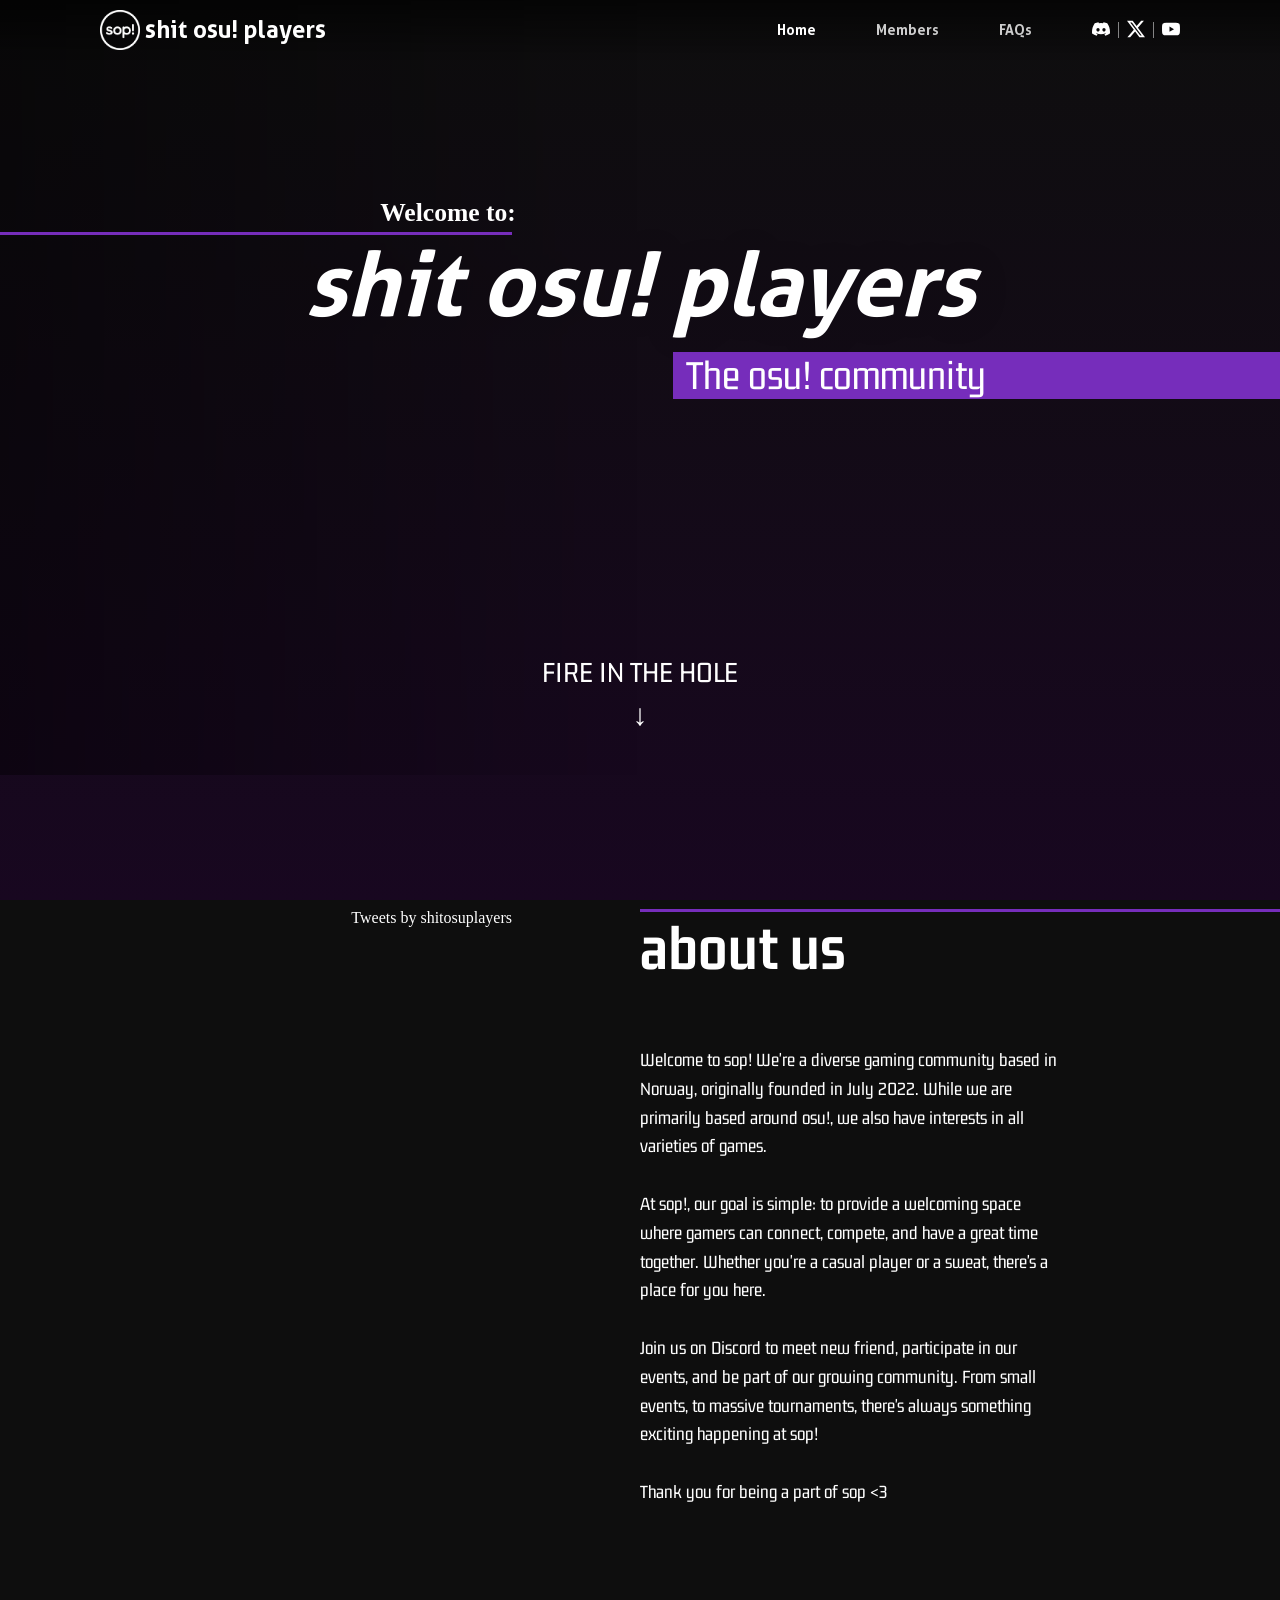
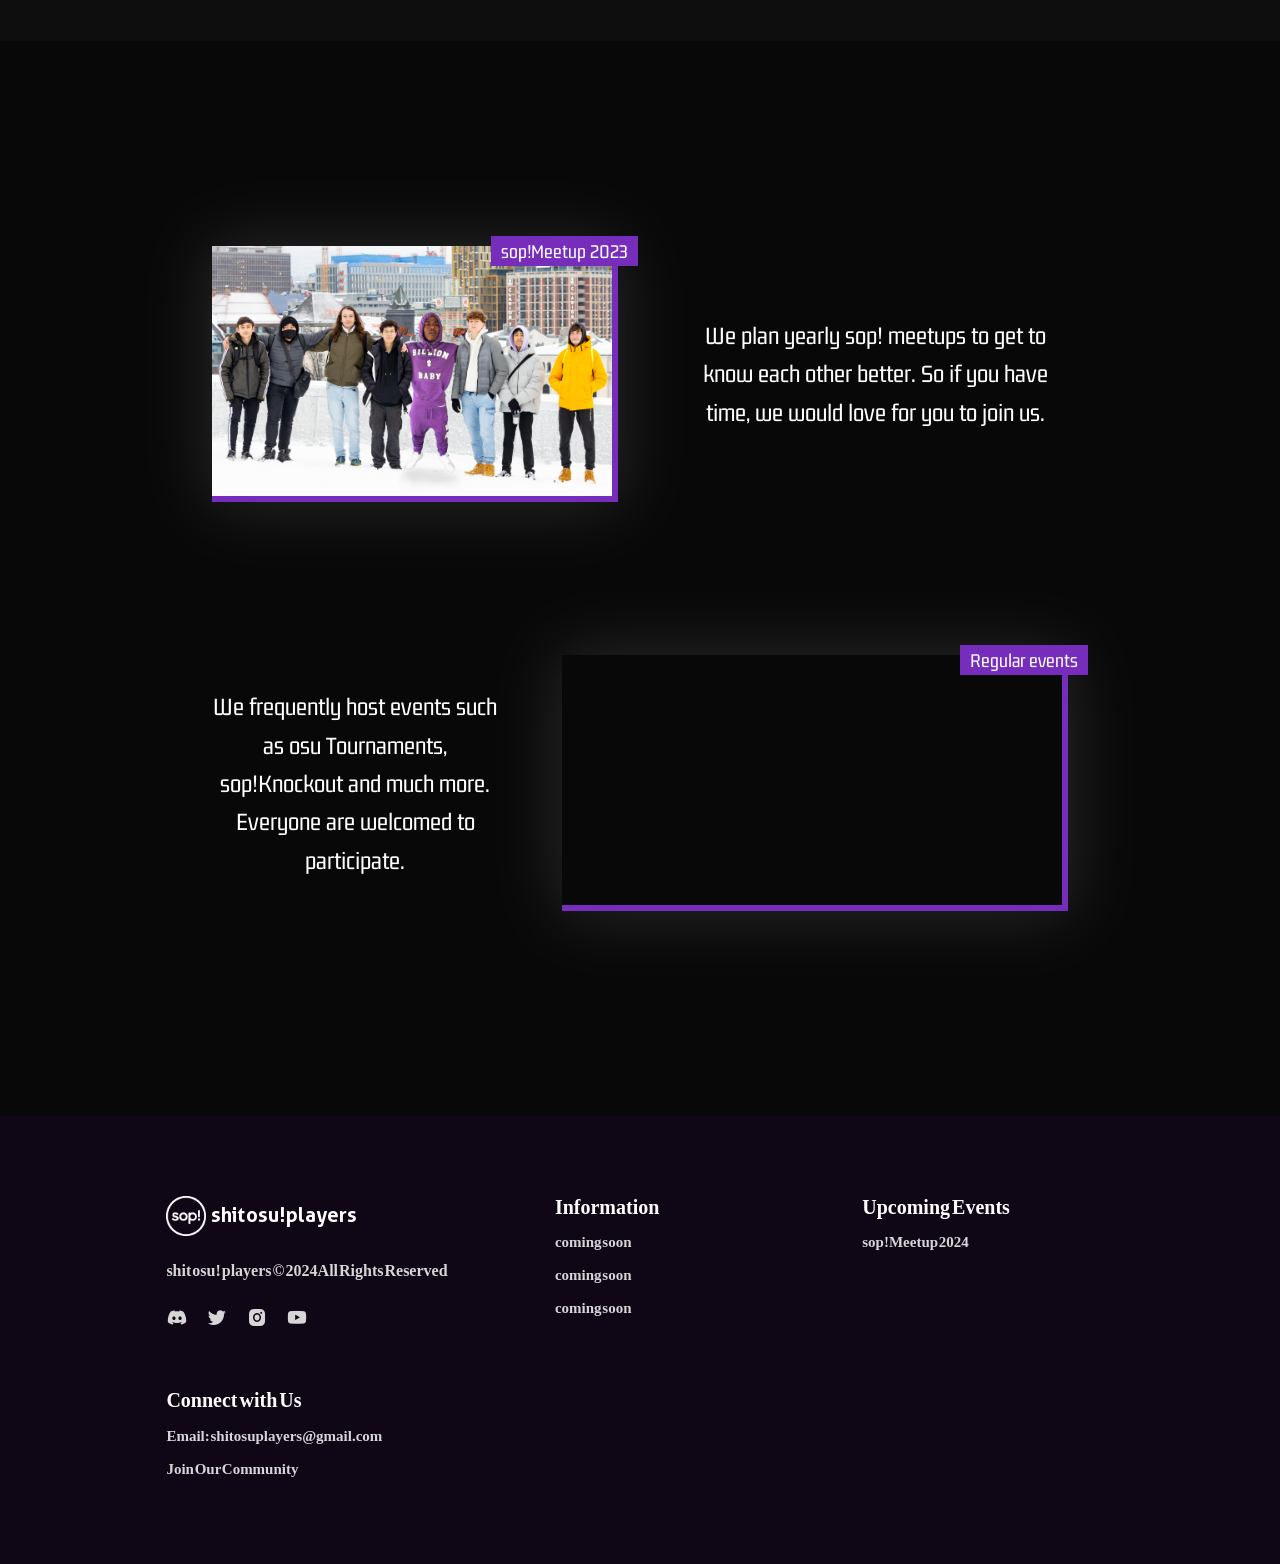
==== index.html @ b271f09a "File restructing Reorganized the file structure" ====
<!DOCTYPE html>
<html lang="en">

<head>
    <meta charset="UTF-8">
    <meta name="viewport" content="width=device-width, initial-scale=1.0">
    <title>shit osu! players</title>
    <link rel="stylesheet" href="/css/style.css">
    <link rel="stylesheet" href="/css/index.css">
    <link rel="stylesheet" href="https://cdn.jsdelivr.net/npm/boxicons@latest/css/boxicons.min.css">
</head>

<body>

    <div id="bgGrad"></div>

    <header>
        <div id="headerSolid" class="headerSolid"></div>
        <div class="navbar">
            <div class="nav-branding">
                <a href="/index.html"><img src="/media/images/logos/sopWhiteOutline.png" class="logo-img"
                        data-alt-src="/media/images/logos/sop.png"></a>
                <h1>shit osu! players</h1>
            </div>

            <ul class="nav-menu">
                <li class="nav-item.active">
                    <a href="/index.html">Home</a>
                </li>
                <li class="nav-item">
                    <a href="/html/members.html">Members</a>
                </li>
                <li class="nav-item">
                    <a href="/html/faqs.html">FAQs</a>
                </li>

                <li class="nav-socials">
                    <a href="https://discord.gg/Ur7tB2aVwm" target="_blank">
                        <img src="/media/images/icons/socials/discord-mark-white.svg">
                    </a>

                    <div class="vertical-seperator"></div>

                    <a href="https://x.com/shitosuplayers" target="_blank">
                        <img src="/media/images/icons/socials/x-mark-white.svg">
                    </a>

                    <div class="vertical-seperator"></div>

                    <a href="https://youtube.com/@shitosuplayers/" target="_blank">
                        <img src="/media/images/icons/socials/youtube-mark-white.svg">
                    </a>
                </li>
            </ul>

            <div class="hamburger">
                <span class="bar"></span>
                <span class="bar"></span>
                <span class="bar"></span>
            </div>
        </div>
    </header>

    <main>
        <div class="hero">
            <div class="gradLeft"></div>
            <div class="gradBottom"></div>
            <div class="hero-container">
                <h1 class="welcomeTo">Welcome to:</h1>
                <div class="divLine"></div>
                <p class="sop">shit osu! players</p>
                <div class="textBox">
                    <p>The osu! community</p>
                </div>
            </div>
            <div class="scrollDown">
                <p>FIRE IN THE HOLE</p>
                <p>↓</p>
            </div>
            <video autoplay muted loop>
                <source src="/media/videos/hy_gameplay.mp4" type="video/mp4">
            </video>
        </div>

        <div class="about-us">

            <div class="twitterWidget">
                <a id="twitterTimeline" class="twitter-timeline" data-lang="en" data-width="30vw" data-dnt="true"
                    data-theme="dark" href="https://twitter.com/shitosuplayers?ref_src=twsrc%5Etfw">Tweets by
                    shitosuplayers</a>
                <script async src="https://platform.twitter.com/widgets.js" charset="utf-8"></script>
            </div>

            <div class="about-us-container">
                <div class="divLine"></div>
                <h1>about us</h1>
                <p>Welcome to sop! We're a diverse gaming community based in Norway, originally founded in July 2022.
                    While we are primarily based around osu!, we also have interests in all varieties of games.<br>
                    <br>
                    At sop!, our goal is simple: to provide a welcoming space where gamers can connect, compete, and
                    have a great time together. Whether you're a casual player or a sweat, there's a place for
                    you here.<br>
                    <br>
                    Join us on Discord to meet new friend, participate in our events, and be part of our growing
                    community. From small events, to massive tournaments, there's always something exciting happening at
                    sop!<br>
                    <br>
                    Thank you for being a part of sop <3</p>
            </div>
        </div>

        <div class="insight">

            <div class="bgContainer">
                <img class="bg" id="sopMeetupBg" src="/media/images/opera.jpg">
                <video class="bg" id="sopEventsBg" src="/media/videos/knockout.mp4" autoplay loop muted></video>
            </div>

            <div class="section sopMeetup">
                <div class="image-container">
                    <div class="imageTag">sop!Meetup 2023 </div>
                    <img src="/media/images/sopMeetup2023.jpg">
                </div>
                <p>We plan yearly sop! meetups to get to know each other better. So if you have time, we would love for
                    you to join us.</p>
            </div>

            <div class="section sopEvents">
                <p>We frequently host events such as osu Tournaments, sop!Knockout and much more.
                    Everyone are welcomed to participate.</p>
                <div class="image-container">
                    <div class="imageTag">Regular events</div>
                    <video src="/media/videos/knockout.mp4" autoplay muted loop></video>
                </div>
            </div>
        </div>
    </main>

    <footer>
        <div class="footer-content">
            <div class="footer-branding">
                <img src="/media/images/logos/sopWhiteOutline.png" alt="">
                <h1>shit osu! players</h1>
            </div>
            <p>shit osu! players © 2024 All Rights Reserved</p>
            <div class="socials">
                <a href="https://discord.gg/Ur7tB2aVwm" target="_blank"><i class='bx bxl-discord-alt'></i></a>
                <a href="https://x.com/shitosuplayers" target="_blank"><i class='bx bxl-twitter'></i></a>
                <a href="https://instagram.com/shitosuplayers/" target="_blank"><i class='bx bxl-instagram-alt'></i></a>
                <a href="https://youtube.com/@shitosuplayers" target="_blank"><i class='bx bxl-youtube'></i></a>
            </div>
        </div>

        <div class="footer-content">
            <h4>Information</h4>
            <li><a href="">coming soon</a></li>
            <li><a href="">coming soon</a></li>
            <li><a href="">coming soon</a></li>
        </div>

        <div class="footer-content">
            <h4>Upcoming Events</h4>
            <li><a href="">sop!Meetup 2024</a></li>
            <li><a href=""></a></li>
        </div>

        <div class="footer-content">
            <h4>Connect with Us</h4>
            <li><a href="mailto:shitosuplayers@gmail.com" target="_blank">Email: shitosuplayers@gmail.com</a></li>
            <li><a href="https://discord.gg/Ur7tB2aVwm" target="_blank">Join Our Community</a></li>
        </div>
    </footer>

    <script src="/js/siteFrame.js"></script>
    <script src="/js/script.js"></script>
    <script src="/js/index.js"></script>
</body>
</html>
---- css/style.css ----
/* GLOBAL STYLING */

:root {
    --background: rgb(14, 14, 14);
    --backgroundGrad: rgb(24, 7, 32);
    --text: white;
    --sopPurple: rgb(118, 45, 187);
}

* {
    color: var(--text);
    margin: 0;
    padding: 0;
    box-sizing: border-box;
    text-decoration: none;
    list-style: none;
}

@font-face {
    font-family: Aller;
    src: url(/media/fonts/Aller_Bold.ttf);
}

@font-face {
    font-family: Gemunu;
    src: url(/media/fonts/GemunuLibre.ttf);
}

body {
    background-color: var(--background);
    overflow-x: hidden;
}

body::-webkit-scrollbar {
    width: 8px;
}

body::-webkit-scrollbar-track {
    background-color: rgb(92, 92, 92);
}

body::-webkit-scrollbar-thumb {
    background-color: rgb(200, 200, 200);
    border-radius: 100vw;
    transition: ease-in-out 0.5s;
}

body::-webkit-scrollbar-thumb:hover {
    background-color: rgb(150, 150, 150);
    transition: ease-in-out 0.5s;
}

#bgGrad {
    background: linear-gradient(var(--background), var(--backgroundGrad));
    width: 100vw;
    height: 100vh;
    top: 0;
    position: fixed;
    z-index: -100;
}

header {
    height: 60px;
    width: 100%;
    padding: 10px 100px;
    background: linear-gradient(rgba(0, 0, 0, 0.6), transparent);

    display: flex;
    align-items: center;
    justify-content: center;

    position: fixed;
    top: 0;
    z-index: 1000;
    user-select: none;
}

.headerSolid {
    position: absolute;
    width: 100%;
    height: 100%;
    background: linear-gradient(rgba(0,0,0,0.7), rgba(19,19,19,0.4));
    z-index: -1;
    opacity: 0;
    transition: ease;
    transition: 0.5s ease-out;
    backdrop-filter: blur(6px);
}

.headerSolid.show {
    opacity: 1;
    transition: 0.2s ease-out;
}

.navbar {
    width: 100%;
    height: 100%;
    display: flex;
    justify-content: space-between;
    align-items: center;
    white-space: nowrap;
}

@media screen and (max-width: 1024px) {
    header {
        padding: 10px 5%;
    }
}

@media screen and (max-width: 360px) {
    header {
        height: 45px;
        padding: 5px 5%;
    }

    .nav-branding h1 {
        display: none;
    }
}

.nav-branding {
    display: flex;
    align-items: center;
    height: 100%;
    float: left;
}

.nav-branding a {
    height: 100%;
    width: auto;
}

.nav-branding img {
    height: 100%;
    width: auto;
    margin-right: 5px;
    transition: transform 0.3s ease;
}

.nav-branding img:hover {
    transform: scale(1.1);
}

header h1 {
    font-family: Aller;
    font-size: 1.5em;
}

.nav-menu {
    height: 100%;
    float: right;
    display: flex;
    align-items: center;
    gap: 60px;
}

.nav-menu a {
    font-size: 14px;
    font-family: Aller;
    transition: ease-out 0.1s;
}

.nav-item a {
    opacity: 0.8;
}

.nav-item.active a {
    opacity: 1;
}

.nav-menu a:hover {
    transform: scale(1.1);
}

.navbar img {
    height: 100%;
}

.nav-socials {
    height: 100%;
    width: auto;
    gap: 8px;
    display: flex;
    align-items: center;
}

.nav-socials img {
    height: 100px;
    width: 100px;
    max-width: 18px;
    max-height: 18px;
    margin-top: 1px;
}

.vertical-seperator {
    width: 1px;
    height: 40%;
    background-color: white;
    opacity: 50%;
}

.hamburger {
    display: none;
    cursor: pointer;
    float: right;
}

.bar {
    display: block;
    width: 25px;
    height: 3px;
    margin: 5px auto;
    -webkit-transition: all 0.3s ease-in-out;
    transition: all 0.3s ease-in-out;
    background-color: white;
}

@media (max-width:768px) {
    .hamburger {
        display: block;
    }

    .hamburger.active .bar:nth-child(2) {
        opacity: 0;
    }

    .hamburger.active .bar:nth-child(1) {
        transform: translateY(8px) rotate(45deg);
    }

    .hamburger.active .bar:nth-child(3) {
        transform: translateY(-8px) rotate(-45deg);
    }

    .nav-menu {
        height: auto;
        position: fixed;
        left: 100vw;
        top: 50px;
        gap: 0;
        flex-direction: column;
        background-color: transparent;
        width: 100%;
        text-align: center;

        transition: 0.4s;

        backdrop-filter: blur(6px);
        filter: drop-shadow(0 0 10px black);
    }

    .nav-menu.active {
        left: 0;
    }

    .nav-item {
        margin: 16px 0;
    }

    .nav-socials {
        margin: 16px 0;
        gap: 20px;
    }

    .nav-socials img {
        height: 25px;
    }

    .nav-menu a {
        padding: 10px;
    }
}

footer {
    word-spacing: -3px;
    padding: 80px 13% 70px;
    background-color: #100716;
    display: grid;
    grid-template-columns: repeat(auto-fit, minmax(200px, auto));
    gap: 3.5rem;
    box-shadow: 0 50vh 0 50vh #100716;
}

.footer-branding {
    display: flex;
    align-items: center;
    height: 40px;
}

.footer-branding img {
    height: 100%;
    margin-right: 5px;
}

.footer-branding h1 {
    font-family: Aller;
    font-size: 20px;
}

.footer-content h4 {
    color: fff;
    margin-bottom: 1.2vw;
    font-size: 20px;
    font-family: Microsoft Yi Baiti;
}

.footer-content li {
    margin-bottom: 16px;
}

.footer-content li a {
    font-family: Microsoft Yi Baiti;
    display: block;
    color: #d6d6d6;
    font-size: 15px;
    font-weight: bold;
    transition: 0.2s ease-out;
    width: auto;
}

.footer-content li a:hover {
    transform: translateY(-2px);
}


.footer-content p {
    font-family: Microsoft Yi Baiti;
    color: #d6d6d6;
    font-size: 16px;
    font-weight: bold;
    line-height: 30px;
    margin: 20px 0;
}

.socials i {
    display: inline-block;
    font-size: 22px;
    color: #d6d6d6;
    margin-right: 17px;
    transition: 0.3s ease-out;
}

.socials i:hover {
    color: #fff;
}


@media (max-width:1690px) {
    footer {}
}
---- css/index.css ----
/* all content inside index */
.hero {
    position: relative;
    width: 100vw;
    height: calc(95vh - 80px);
}

.gradLeft {
    width: 50%;
    height: 100%;
    background: linear-gradient(to right, black, transparent);
    opacity: 40%;
    position: absolute;
}


.hero video {
    position: relative;
    width: 100vw;
    height: calc(95vh - 80px);
    opacity: 15%;
    filter: blur(0px);
    object-fit: cover;
    z-index: -1;
}

.hero-container {
    margin-top: 22vh;
    z-index: 10;
    position: absolute;
    width: 100%;
    margin-left: auto;
    margin-right: auto;
    white-space: nowrap;
}

.hero .welcomeTo {
    position: relative;
    text-align: center;
    font-family: Microsoft Yi Baiti;
    font-size: 2vw;
    margin-right: 30vw;
    margin-bottom: 0.3vw;
    text-shadow: 0 0 40px rgba(0, 0, 0, 0.1);
}

.hero .divLine {
    background-color: var(--sopPurple);
    height: 3px;
    position: relative;
    width: 40vw;
}

.hero .sop {
    text-align: center;
    font-family: Aller;
    font-style: italic;
    margin-top: -0.5vw;
    font-size: 7vw;
    text-shadow: 0 0 40px rgba(0, 0, 0, 0.1);
}

.hero .textBox {
    font-family: Gemunu;
    background-color: var(--sopPurple);
    margin-top: 1vw;
    text-align: left;
    padding-left: 1vw;
    padding-bottom: 0.1vw;
    font-size: 3.3vw;
    position: absolute;
    padding-right: 23vw;
    right: 0;
}

@media screen and (max-width: 1024px) {
    .hero-container {
        margin-left: vw;
        margin-right: 0;
    }

    .hero .welcomeTo {
        font-size: 3vw;
        margin-right: 60vw
    }

    .hero .sop {
        font-size: 12vw;
        /* Increase font size by 2 times */
    }

    .hero .textBox {
        font-size: 6.6vw;
        /* Increase font size by 2 times */
    }
}

.hero .scrollDown {
    position: absolute;
    top: calc(95vh - 200px);
    text-align: center;
    width: 100vw;
    display: flex;
    flex-direction: column;
    gap: 10px;
    font-family: Gemunu;
    font-size: 30px;
}

.about-us {
    display: flex;
    justify-content: right;
    padding: calc(6vh + 80px) 0;
    gap: 10vw;
}

.about-us .divLine {
    background-color: var(--sopPurple);
    height: 3px;
    position: relative;
    float: right;
    width: 50vw;
}

.about-us h1 {
    font-family: Gemunu;
    margin-left: 0vw;
    font-size: 5vw;
}

.about-us p {
    margin-top: 5vw;
    margin-left: 0vw;
    font-size: 1.5vw;
    font-family: Gemunu;
    line-height: 1.5;
    width: 33vw;
    opacity: 1;
    transition: transform 1s, opacity 0.8s ease-out;
}

.about-us p.hidden {
    opacity: 0;
    transform: translateX(50px);
}

.about-us .twitterWidget {
    display: block;
}

@media screen and (max-width: 1024px) {
    .about-us .divLine {
        width: 95vw;
    }

    .about-us h1 {
        margin-left: 0vw;
        font-size: 10vw;
    }

    .about-us p {
        margin-left: 0vw;
        font-size: 3vw;
        width: 62vw;
    }

    .about-us .twitterWidget {
        display: none;
    }
}

@media screen and (max-width: 512px) {
    .about-us h1 {
        font-size: 20vw;
    }

    .about-us p {
        font-size: 8vw;
        width: 66vw;
    }
}

.insight {
    background-color: rgba(0, 0, 0, 0.4);
    box-sizing: border-box;
    font-family: Gemunu;
    padding: 10vw 0;
}

.insight .bg {
    width: 0;
    min-height: 100vh;
    min-width: 100vw;
    opacity: 0;
    position: fixed;
    z-index: -100;
    transition: opacity 0.6s ease-out;
    mask-image: linear-gradient(to bottom, transparent 10%, black 100%);
    top: 0;
}

.insight .section {
    box-sizing: content-box;
    display: flex;
    justify-content: space-between;
    align-items: center;
    gap: 5vw;
    height: 20vw;
    padding: 6vw 16.6vw;
    font-size: 2vw;
    line-height: 1.5;
    text-align: center;
}

.insight .section img, .insight .section video {
    height: 100%;
    border: 0.5vw solid var(--sopPurple);
    border-top: none;
    border-left: none;
    box-shadow: 0 0 5vw rgba(255, 255, 255, 0.15);
}

@media (max-width: 1024px) {
    .insight .section {
        flex-direction: column;
        width: 80%;
        height: auto;
        padding: 30vw 0;
        margin: 0 auto;
        font-size: 8vw;
    }

    .insight .sopEvents {
        flex-direction: column-reverse;
    }

    .insight .section img, .insight .section video {
        width: 100%;
        height: auto;
        border: 1vw solid var(--sopPurple);
        border-top: none;
        border-left: none;
    }
}

.bgContainer {
    width: 100vw;
    display: flex;
    justify-content: center;
}

.image-container {
    height: 100%;
    display: flex;
    justify-content: right;
}

.imageTag {
    width: fit-content;
    position: absolute;
    padding: 0 10px;
    background-color: var(--sopPurple);
    font-size: 20px;
    margin: -10px -20px 0 0;
}

.thankYou {
    display: flex;
    justify-content: center;
    align-items: center;
    gap: 3vw;
    padding: 5vw 0vw;
    /* background-color: var(--sopPurple);
    box-shadow: inset 0 0 10vw rgba(0, 0, 0, 0.3); */
}
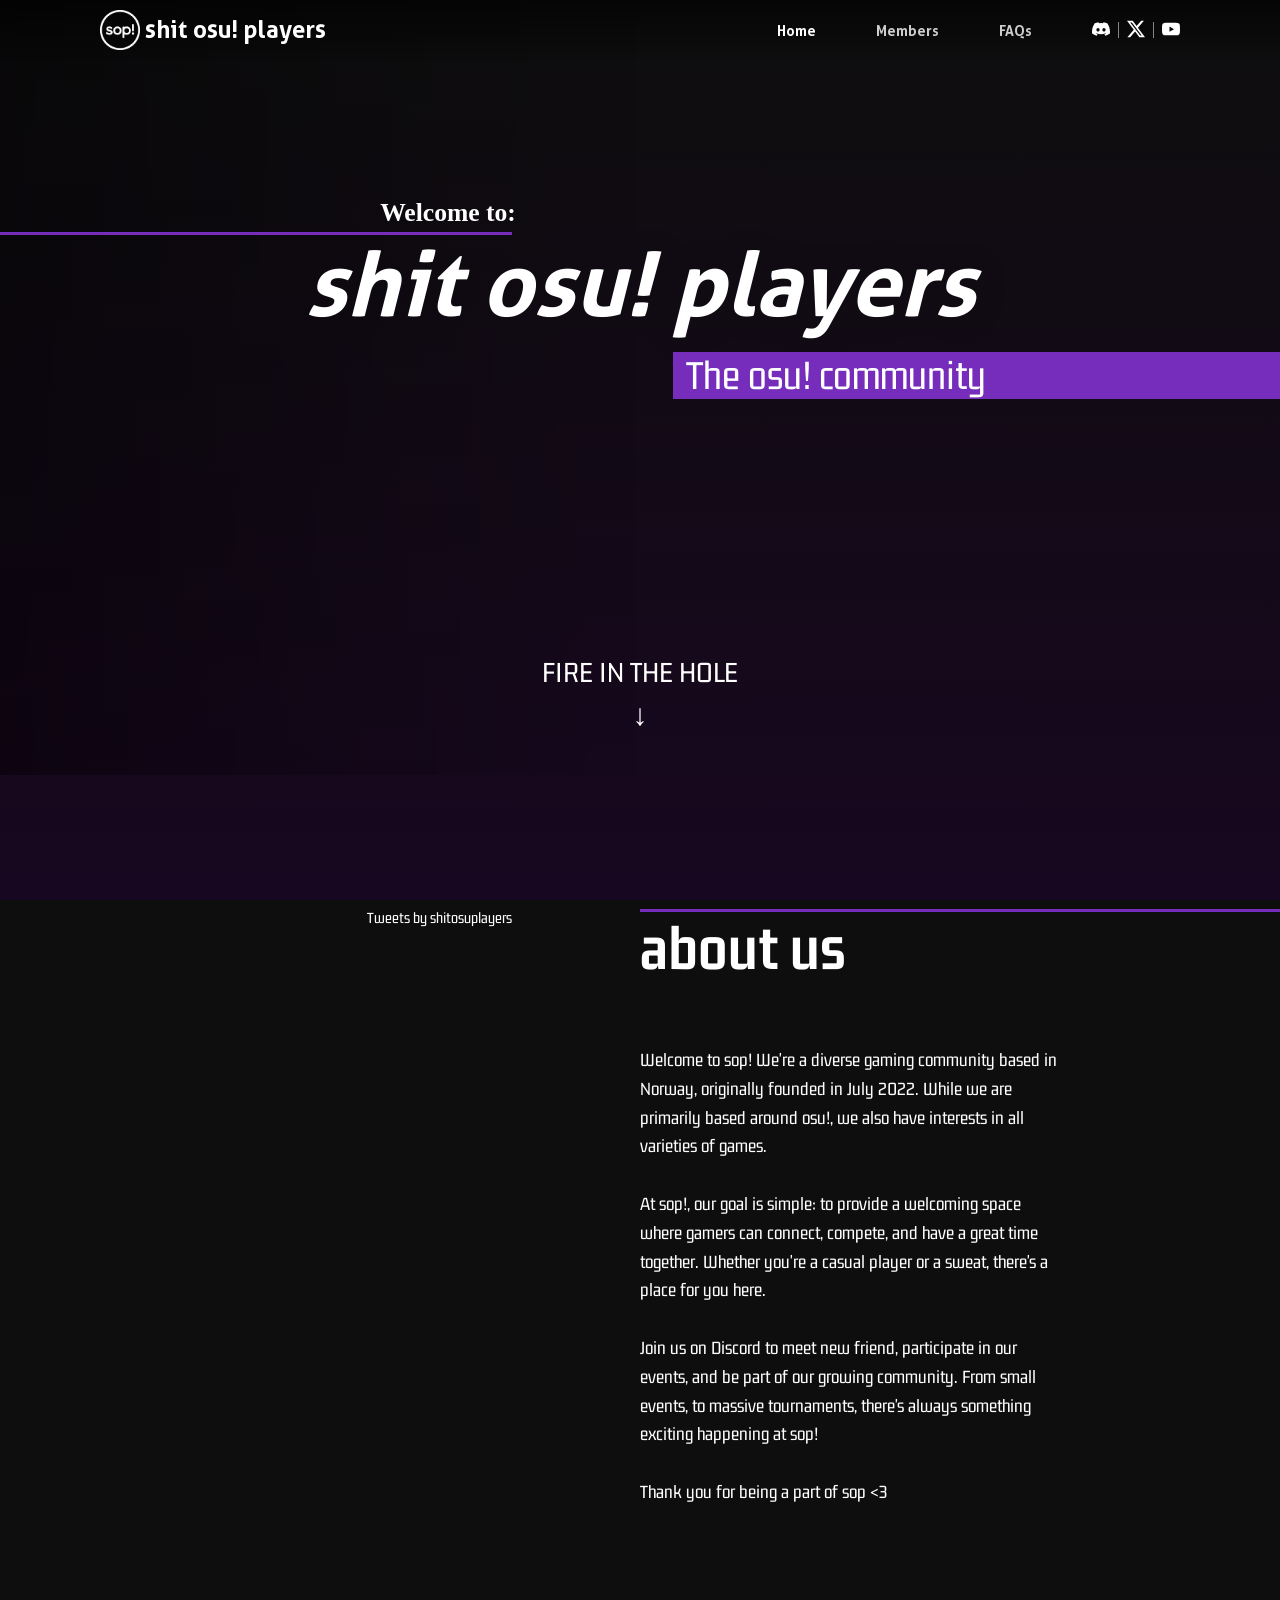
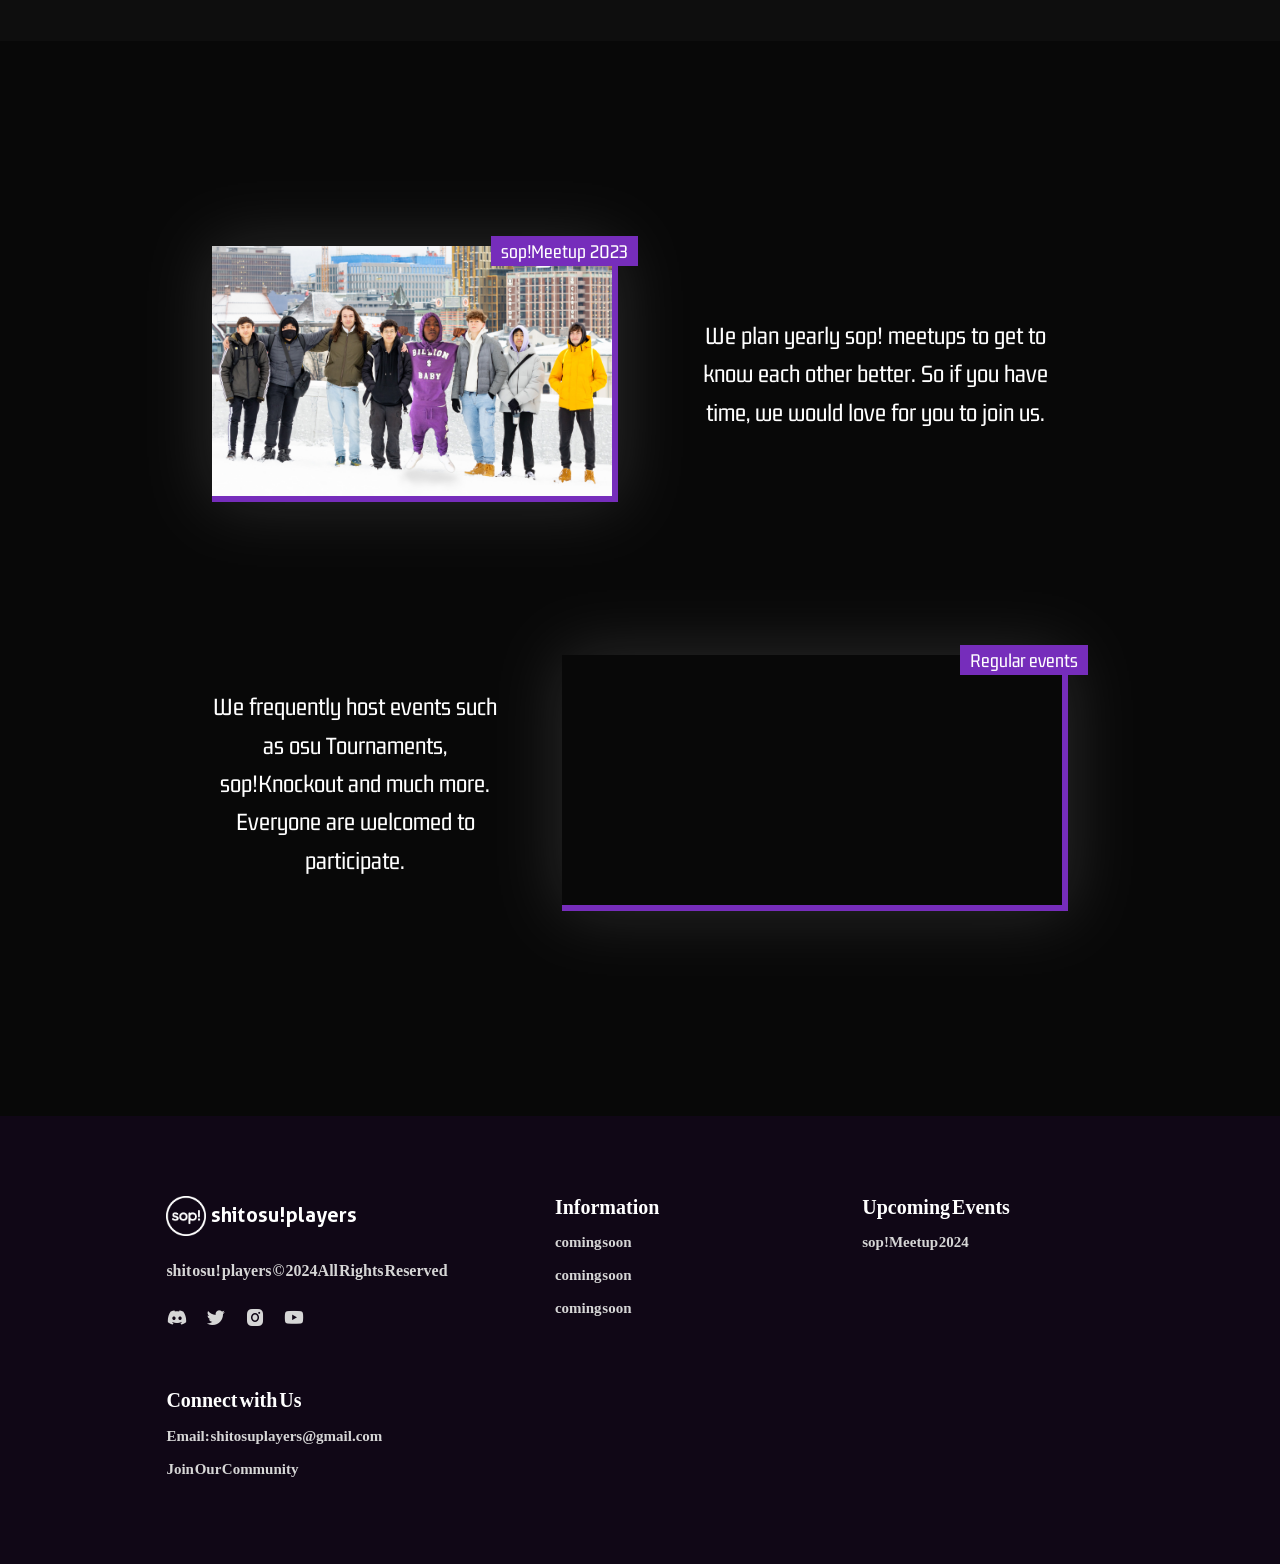
==== commit 6d4eeab7: "Added favicons - Added favicons - Removed unused script from index - Changed from #grad to #bgGrad i" ====
--- a/index.html
+++ b/index.html
@@ -5,6 +5,7 @@
     <meta charset="UTF-8">
     <meta name="viewport" content="width=device-width, initial-scale=1.0">
     <title>shit osu! players</title>
+    <link rel="icon" type="image/x-icon" href="/media/images/logos/favicon.png">
     <link rel="stylesheet" href="/css/style.css">
     <link rel="stylesheet" href="/css/index.css">
     <link rel="stylesheet" href="https://cdn.jsdelivr.net/npm/boxicons@latest/css/boxicons.min.css">
@@ -171,7 +172,6 @@
         </div>
     </footer>
 
-    <script src="/js/siteFrame.js"></script>
     <script src="/js/script.js"></script>
     <script src="/js/index.js"></script>
 </body>
--- a/css/style.css
+++ b/css/style.css
@@ -29,6 +29,7 @@
 body {
     background-color: var(--background);
     overflow-x: hidden;
+    font-family: Gemunu;
 }
 
 body::-webkit-scrollbar {
@@ -101,13 +102,13 @@
     white-space: nowrap;
 }
 
-@media screen and (max-width: 1024px) {
+@media (max-width: 1024px) {
     header {
         padding: 10px 5%;
     }
 }
 
-@media screen and (max-width: 360px) {
+@media (max-width: 360px) {
     header {
         height: 45px;
         padding: 5px 5%;
--- a/css/index.css
+++ b/css/index.css
@@ -73,7 +73,7 @@
     right: 0;
 }
 
-@media screen and (max-width: 1024px) {
+@media (max-width: 1024px) {
     .hero-container {
         margin-left: vw;
         margin-right: 0;
@@ -148,7 +148,7 @@
     display: block;
 }
 
-@media screen and (max-width: 1024px) {
+@media (max-width: 1024px) {
     .about-us .divLine {
         width: 95vw;
     }
@@ -169,7 +169,7 @@
     }
 }
 
-@media screen and (max-width: 512px) {
+@media (max-width: 512px) {
     .about-us h1 {
         font-size: 20vw;
     }
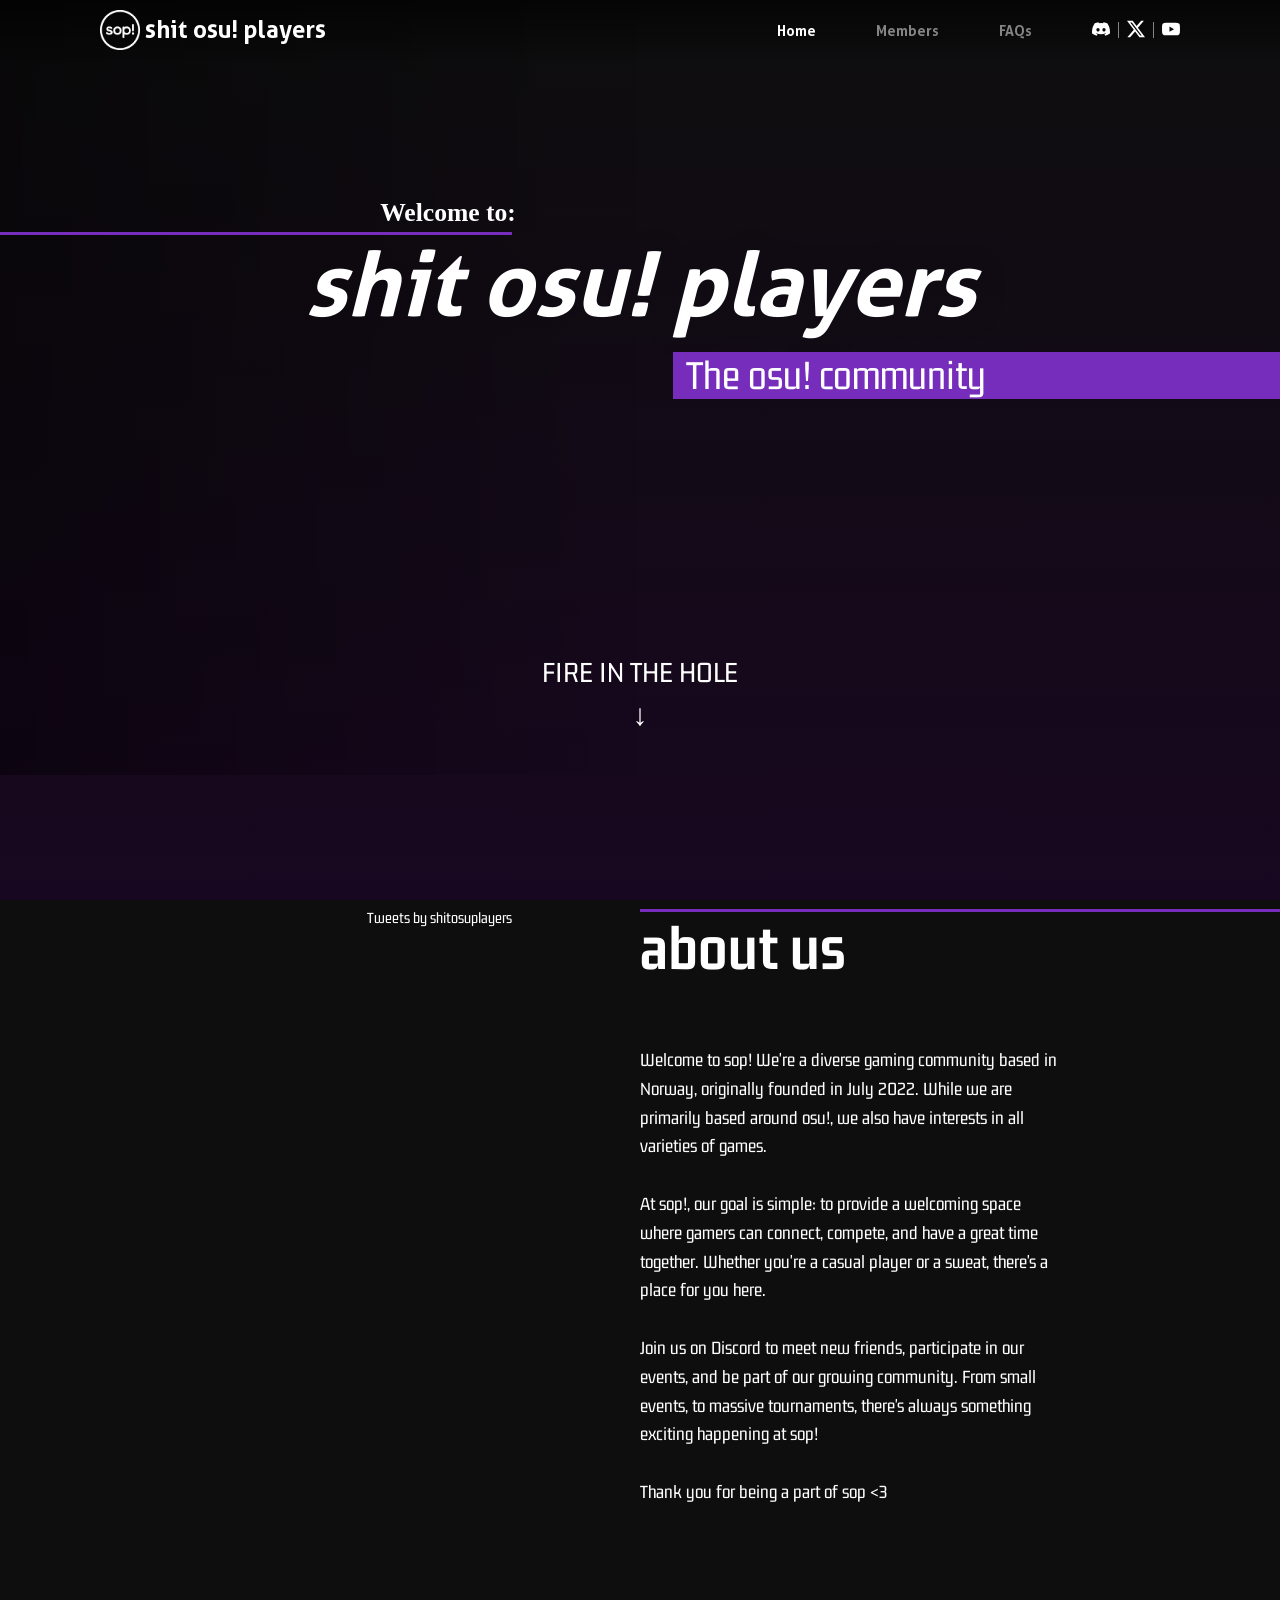
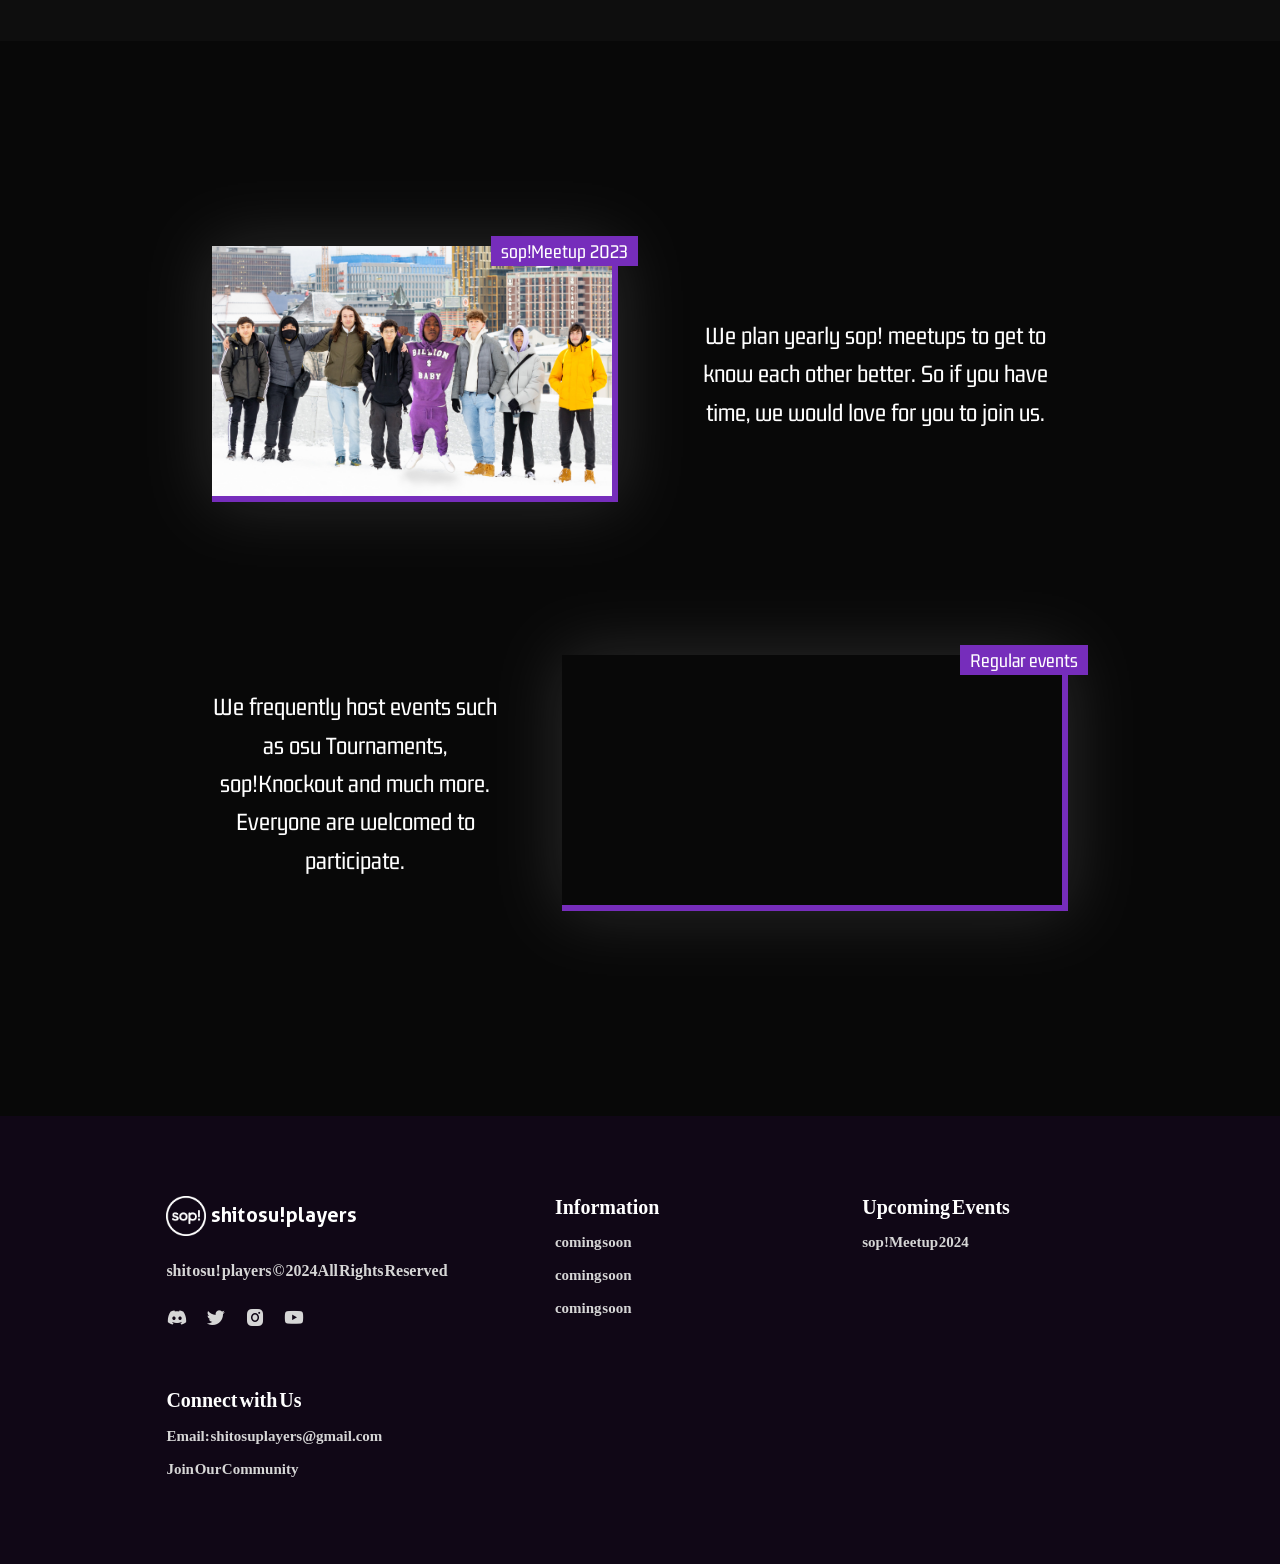
==== commit 66a6673b: "Fixed apitest font and grammatical error in index" ====
--- a/index.html
+++ b/index.html
@@ -21,11 +21,11 @@
             <div class="nav-branding">
                 <a href="/index.html"><img src="/media/images/logos/sopWhiteOutline.png" class="logo-img"
                         data-alt-src="/media/images/logos/sop.png"></a>
-                <h1>shit osu! players</h1>
+                <h1></h1>
             </div>
-
+    
             <ul class="nav-menu">
-                <li class="nav-item.active">
+                <li class="nav-item">
                     <a href="/index.html">Home</a>
                 </li>
                 <li class="nav-item">
@@ -34,26 +34,26 @@
                 <li class="nav-item">
                     <a href="/html/faqs.html">FAQs</a>
                 </li>
-
+    
                 <li class="nav-socials">
-                    <a href="https://discord.gg/Ur7tB2aVwm" target="_blank">
+                    <a class="discord" href="" target="_blank">
                         <img src="/media/images/icons/socials/discord-mark-white.svg">
                     </a>
-
+    
                     <div class="vertical-seperator"></div>
-
-                    <a href="https://x.com/shitosuplayers" target="_blank">
+    
+                    <a class="twitter" href="" target="_blank">
                         <img src="/media/images/icons/socials/x-mark-white.svg">
                     </a>
-
+    
                     <div class="vertical-seperator"></div>
-
-                    <a href="https://youtube.com/@shitosuplayers/" target="_blank">
+    
+                    <a class="youtube" href="" target="_blank">
                         <img src="/media/images/icons/socials/youtube-mark-white.svg">
                     </a>
                 </li>
             </ul>
-
+    
             <div class="hamburger">
                 <span class="bar"></span>
                 <span class="bar"></span>
@@ -61,6 +61,7 @@
             </div>
         </div>
     </header>
+    
 
     <main>
         <div class="hero">
@@ -102,7 +103,7 @@
                     have a great time together. Whether you're a casual player or a sweat, there's a place for
                     you here.<br>
                     <br>
-                    Join us on Discord to meet new friend, participate in our events, and be part of our growing
+                    Join us on Discord to meet new friends, participate in our events, and be part of our growing
                     community. From small events, to massive tournaments, there's always something exciting happening at
                     sop!<br>
                     <br>
@@ -145,32 +146,32 @@
             </div>
             <p>shit osu! players © 2024 All Rights Reserved</p>
             <div class="socials">
-                <a href="https://discord.gg/Ur7tB2aVwm" target="_blank"><i class='bx bxl-discord-alt'></i></a>
-                <a href="https://x.com/shitosuplayers" target="_blank"><i class='bx bxl-twitter'></i></a>
-                <a href="https://instagram.com/shitosuplayers/" target="_blank"><i class='bx bxl-instagram-alt'></i></a>
-                <a href="https://youtube.com/@shitosuplayers" target="_blank"><i class='bx bxl-youtube'></i></a>
+                <a class="discord" href="" target="_blank"><i class='bx bxl-discord-alt'></i></a>
+                <a class="twitter" href="" target="_blank"><i class='bx bxl-twitter'></i></a>
+                <a class="instagram" href="" target="_blank"><i class='bx bxl-instagram-alt'></i></a>
+                <a class="youtube" href="" target="_blank"><i class='bx bxl-youtube'></i></a>
             </div>
         </div>
-
+    
         <div class="footer-content">
             <h4>Information</h4>
             <li><a href="">coming soon</a></li>
             <li><a href="">coming soon</a></li>
             <li><a href="">coming soon</a></li>
         </div>
-
+    
         <div class="footer-content">
             <h4>Upcoming Events</h4>
             <li><a href="">sop!Meetup 2024</a></li>
             <li><a href=""></a></li>
         </div>
-
+    
         <div class="footer-content">
             <h4>Connect with Us</h4>
             <li><a href="mailto:shitosuplayers@gmail.com" target="_blank">Email: shitosuplayers@gmail.com</a></li>
-            <li><a href="https://discord.gg/Ur7tB2aVwm" target="_blank">Join Our Community</a></li>
+            <li><a href="" target="_blank">Join Our Community</a></li>
         </div>
-    </footer>
+    </footer>    
 
     <script src="/js/script.js"></script>
     <script src="/js/index.js"></script>
--- a/css/style.css
+++ b/css/style.css
@@ -80,7 +80,7 @@
     position: absolute;
     width: 100%;
     height: 100%;
-    background: linear-gradient(rgba(0,0,0,0.7), rgba(19,19,19,0.4));
+    background: linear-gradient(rgba(0,0,0,0.7), rgba(19,19,19,0.5));
     z-index: -1;
     opacity: 0;
     transition: ease;
@@ -162,7 +162,7 @@
 }
 
 .nav-item a {
-    opacity: 0.8;
+    opacity: 0.5;
 }
 
 .nav-item.active a {
@@ -197,7 +197,7 @@
     width: 1px;
     height: 40%;
     background-color: white;
-    opacity: 50%;
+    opacity: 0.5;
 }
 
 .hamburger {
--- a/css/index.css
+++ b/css/index.css
@@ -175,7 +175,7 @@
     }
 
     .about-us p {
-        font-size: 8vw;
+        font-size: 5vw;
         width: 66vw;
     }
 }
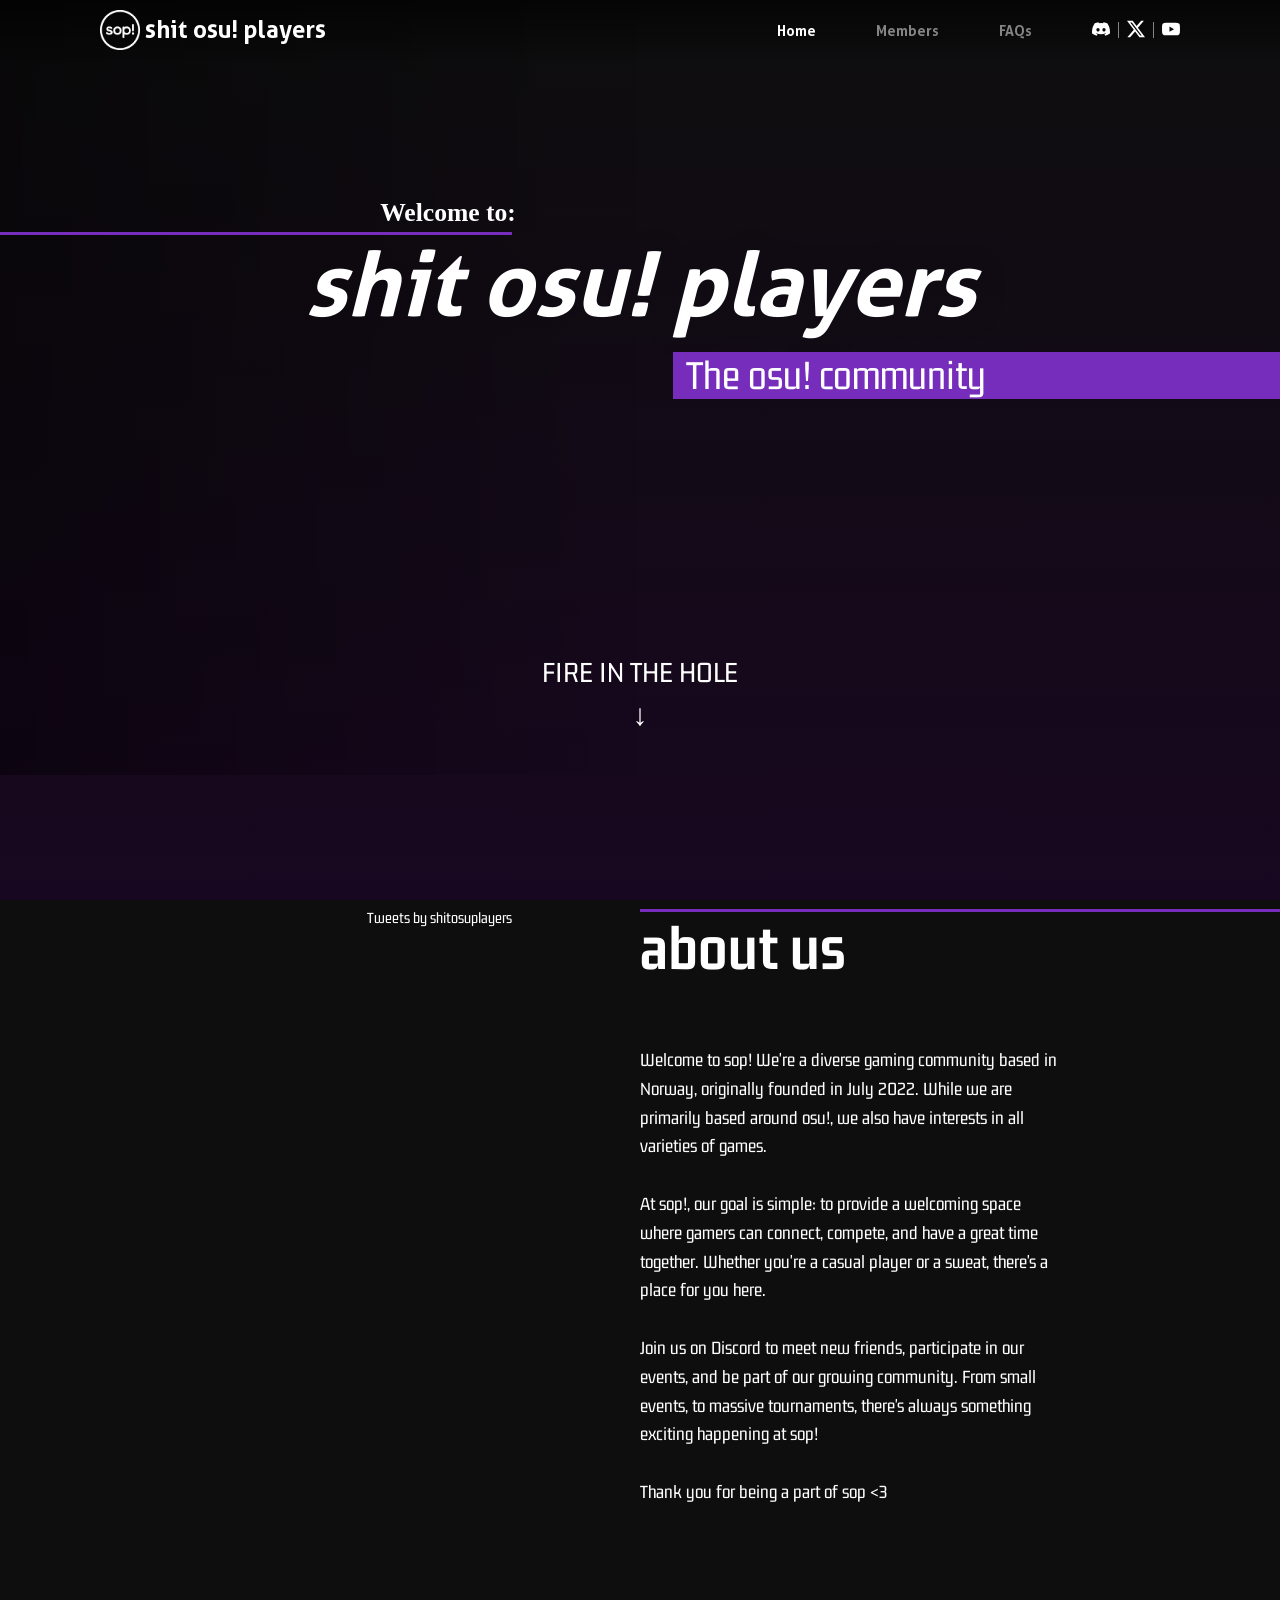
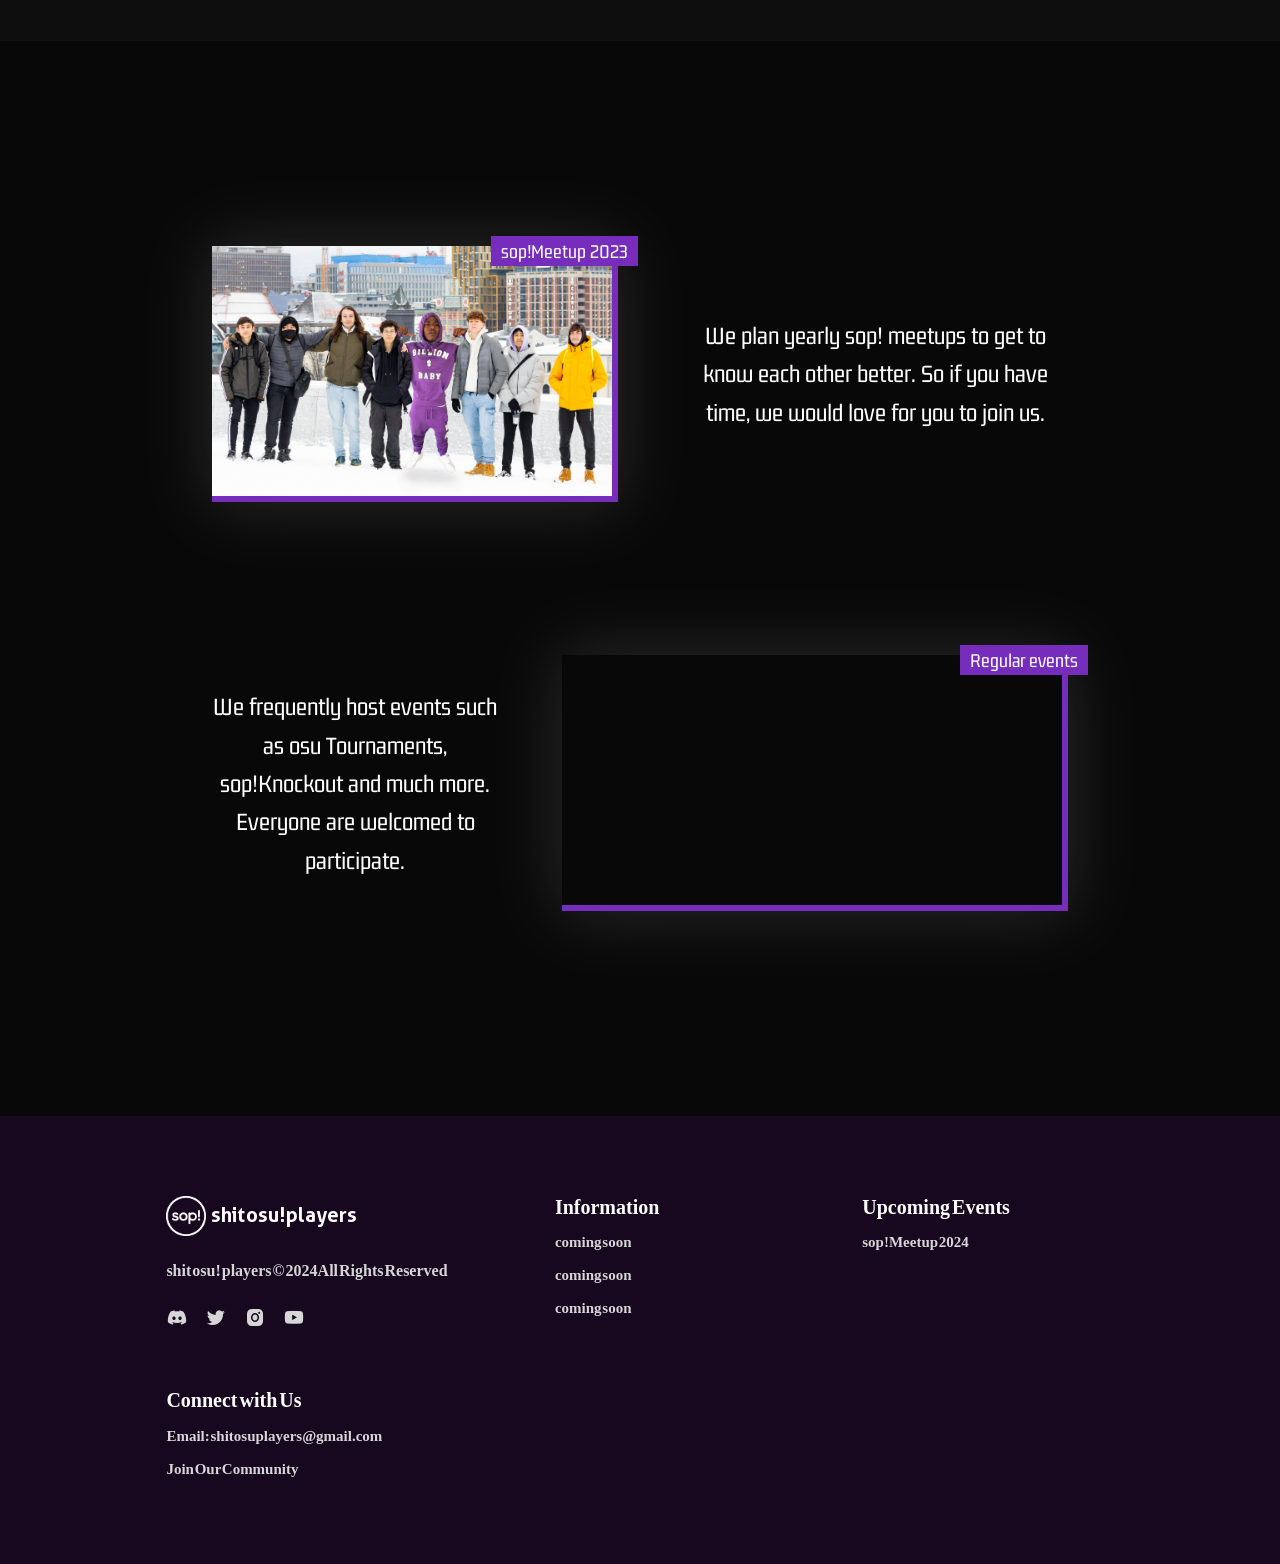
==== commit f564bd69: "removed events.html from index header" ====
--- a/index.html
+++ b/index.html
@@ -176,4 +176,4 @@
     <script src="/js/script.js"></script>
     <script src="/js/index.js"></script>
 </body>
-</html>+</html>
--- a/css/style.css
+++ b/css/style.css
@@ -275,11 +275,11 @@
 footer {
     word-spacing: -3px;
     padding: 80px 13% 70px;
-    background-color: #100716;
+    background-color: #17071f;
     display: grid;
     grid-template-columns: repeat(auto-fit, minmax(200px, auto));
     gap: 3.5rem;
-    box-shadow: 0 50vh 0 50vh #100716;
+    box-shadow: 0 50vh 0 50vh #17071f;
 }
 
 .footer-branding {
